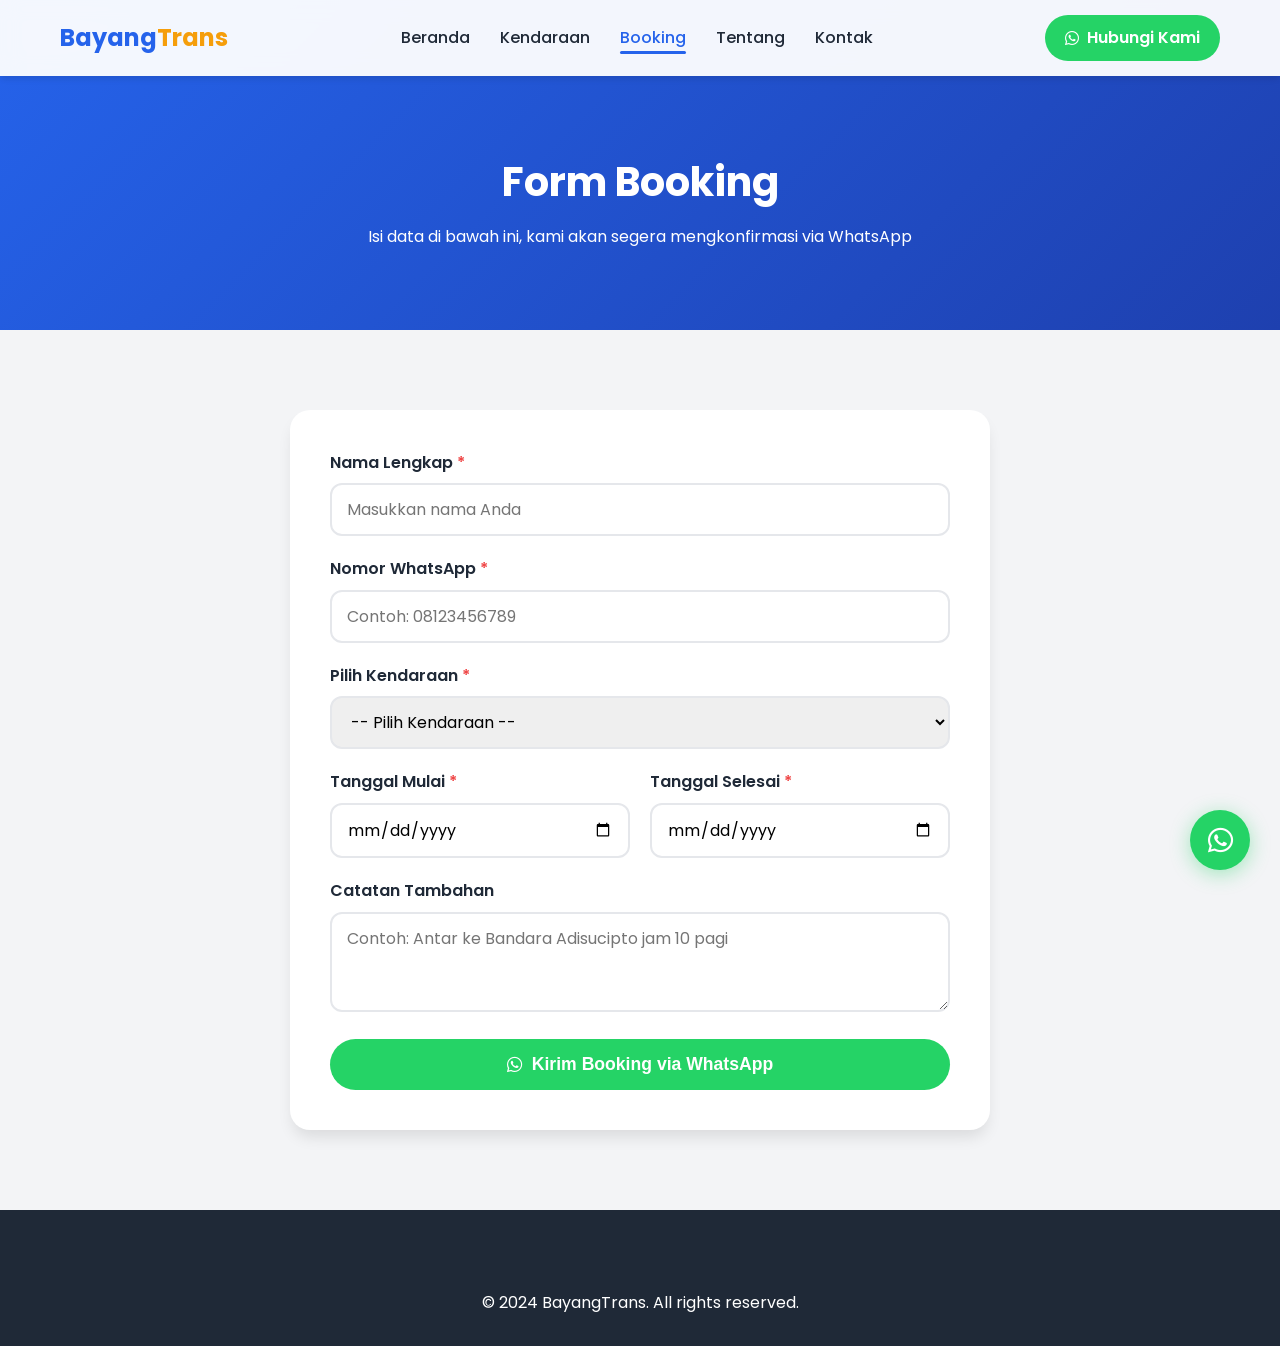
==== booking.html @ cba1bed9 "Lengkapi semua halaman website" ====
<!DOCTYPE html>
<html lang="id">
<head>
    <meta charset="UTF-8">
    <meta name="viewport" content="width=device-width, initial-scale=1.0">
    <title>Booking Kendaraan - BayangTrans</title>
    <link href="https://fonts.googleapis.com/css2?family=Poppins:wght@300;400;500;600;700;800&display=swap" rel="stylesheet">
    <link rel="stylesheet" href="https://cdnjs.cloudflare.com/ajax/libs/font-awesome/6.4.0/css/all.min.css">
    <link rel="stylesheet" href="css/style.css">
    <link rel="stylesheet" href="css/animations.css">
    <style>
        .page-header { padding: 150px 0 80px; background: linear-gradient(135deg, var(--primary), var(--primary-dark)); color: white; text-align: center; }
        .page-header h1 { font-size: 2.5rem; margin-bottom: 10px; }
        
        .booking-section { padding: 80px 0; background: var(--light-gray); }
        .booking-container { max-width: 700px; margin: 0 auto; background: white; padding: 40px; border-radius: var(--radius-lg); box-shadow: var(--shadow-lg); }
        
        .form-group { margin-bottom: 20px; }
        .form-group label { display: block; margin-bottom: 8px; font-weight: 600; color: var(--dark); }
        .form-group label span { color: #ef4444; }
        
        .form-control {
            width: 100%; padding: 12px 15px; border: 2px solid #e5e7eb; border-radius: var(--radius);
            font-family: 'Poppins', sans-serif; font-size: 1rem; transition: var(--transition);
        }
        .form-control:focus { outline: none; border-color: var(--primary); }
        textarea.form-control { resize: vertical; min-height: 100px; }
        
        .form-row { display: grid; grid-template-columns: 1fr 1fr; gap: 20px; }
        
        .btn-submit {
            width: 100%; padding: 15px; background: var(--whatsapp); color: white; border: none;
            border-radius: 50px; font-size: 1.1rem; font-weight: 700; cursor: pointer;
            transition: var(--transition); display: flex; align-items: center; justify-content: center; gap: 10px;
        }
        .btn-submit:hover { background: #128C7E; transform: translateY(-2px); }

        @media (max-width: 600px) { .form-row { grid-template-columns: 1fr; } .booking-container { padding: 25px; } }
    </style>
</head>
<body>

    <nav class="navbar" id="navbar">
        <div class="container nav-container">
            <a href="index.html" class="logo"><span class="logo-text">Bayang<span>Trans</span></span></a>
            <ul class="nav-links" id="navLinks">
                <li><a href="index.html">Beranda</a></li>
                <li><a href="kendaraan.html">Kendaraan</a></li>
                <li><a href="booking.html" class="active">Booking</a></li>
                <li><a href="tentang.html">Tentang</a></li>
                <li><a href="kontak.html">Kontak</a></li>
            </ul>
            <a href="https://wa.me/6281263860005" class="nav-cta" target="_blank"><i class="fab fa-whatsapp"></i> Hubungi Kami</a>
            <div class="hamburger" id="hamburger"><span></span><span></span><span></span></div>
        </div>
    </nav>

    <section class="page-header">
        <div class="container">
            <h1>Form Booking</h1>
            <p>Isi data di bawah ini, kami akan segera mengkonfirmasi via WhatsApp</p>
        </div>
    </section>

    <section class="booking-section">
        <div class="container">
            <div class="booking-container fade-in">
                <form id="booking-form">
                    <div class="form-group">
                        <label>Nama Lengkap <span>*</span></label>
                        <input type="text" id="nama" class="form-control" placeholder="Masukkan nama Anda" required>
                    </div>
                    
                    <div class="form-group">
                        <label>Nomor WhatsApp <span>*</span></label>
                        <input type="tel" id="wa" class="form-control" placeholder="Contoh: 08123456789" required>
                    </div>

                    <div class="form-group">
                        <label>Pilih Kendaraan <span>*</span></label>
                        <select id="kendaraan-select" class="form-control" required>
                            <option value="">-- Pilih Kendaraan --</option>
                            <!-- Opsi akan di-load dari JSON -->
                        </select>
                    </div>

                    <div class="form-row">
                        <div class="form-group">
                            <label>Tanggal Mulai <span>*</span></label>
                            <input type="date" id="tgl-mulai" class="form-control" required>
                        </div>
                        <div class="form-group">
                            <label>Tanggal Selesai <span>*</span></label>
                            <input type="date" id="tgl-selesai" class="form-control" required>
                        </div>
                    </div>

                    <div class="form-group">
                        <label>Catatan Tambahan</label>
                        <textarea id="catatan" class="form-control" placeholder="Contoh: Antar ke Bandara Adisucipto jam 10 pagi"></textarea>
                    </div>

                    <button type="submit" class="btn-submit">
                        <i class="fab fa-whatsapp"></i> Kirim Booking via WhatsApp
                    </button>
                </form>
            </div>
        </div>
    </section>

    <footer class="footer">
        <div class="container" style="text-align:center;"><p>&copy; 2024 BayangTrans. All rights reserved.</p></div>
    </footer>

    <a href="https://wa.me/6281263860005" class="floating-wa" target="_blank"><i class="fab fa-whatsapp"></i></a>

    <script src="js/main.js"></script>
    <script src="js/booking.js"></script>
</body>
</html>
---- css/style.css ----
/* ===== RESET & BASE ===== */
* {
    margin: 0;
    padding: 0;
    box-sizing: border-box;
}

:root {
    --primary: #2563eb;
    --primary-dark: #1e40af;
    --primary-light: #3b82f6;
    --accent: #f59e0b;
    --accent-dark: #d97706;
    --success: #10b981;
    --whatsapp: #25D366;
    --dark: #1f2937;
    --gray: #6b7280;
    --light-gray: #f3f4f6;
    --white: #ffffff;
    --shadow: 0 4px 6px -1px rgba(0, 0, 0, 0.1);
    --shadow-lg: 0 10px 15px -3px rgba(0, 0, 0, 0.1);
    --shadow-xl: 0 20px 25px -5px rgba(0, 0, 0, 0.1);
    --radius: 12px;
    --radius-lg: 20px;
    --transition: all 0.3s ease;
}

html {
    scroll-behavior: smooth;
}

body {
    font-family: 'Poppins', sans-serif;
    color: var(--dark);
    line-height: 1.6;
    background-color: var(--white);
    overflow-x: hidden;
}

.container {
    max-width: 1200px;
    margin: 0 auto;
    padding: 0 20px;
}

a {
    text-decoration: none;
    color: inherit;
}

ul {
    list-style: none;
}

img {
    max-width: 100%;
    height: auto;
}

/* ===== NAVBAR ===== */
.navbar {
    position: fixed;
    top: 0;
    left: 0;
    right: 0;
    background: rgba(255, 255, 255, 0.95);
    backdrop-filter: blur(10px);
    box-shadow: var(--shadow);
    z-index: 1000;
    transition: var(--transition);
}

.navbar.scrolled {
    box-shadow: var(--shadow-lg);
}

.nav-container {
    display: flex;
    justify-content: space-between;
    align-items: center;
    padding: 15px 20px;
}

.logo {
    display: flex;
    align-items: center;
    gap: 10px;
}

.logo-img {
    height: 40px;
    width: auto;
}

.logo-text {
    font-size: 1.5rem;
    font-weight: 700;
    color: var(--primary);
}

.logo-text span {
    color: var(--accent);
}

.nav-links {
    display: flex;
    gap: 30px;
    align-items: center;
}

.nav-links a {
    font-weight: 500;
    color: var(--dark);
    transition: var(--transition);
    position: relative;
}

.nav-links a:hover,
.nav-links a.active {
    color: var(--primary);
}

.nav-links a.active::after {
    content: '';
    position: absolute;
    bottom: -5px;
    left: 0;
    right: 0;
    height: 3px;
    background: var(--primary);
    border-radius: 2px;
}

.nav-cta {
    background: var(--whatsapp);
    color: white;
    padding: 10px 20px;
    border-radius: 50px;
    font-weight: 600;
    transition: var(--transition);
    display: flex;
    align-items: center;
    gap: 8px;
}

.nav-cta:hover {
    background: #128C7E;
    transform: translateY(-2px);
}

.hamburger {
    display: none;
    flex-direction: column;
    gap: 5px;
    cursor: pointer;
    padding: 5px;
}

.hamburger span {
    width: 25px;
    height: 3px;
    background: var(--dark);
    border-radius: 3px;
    transition: var(--transition);
}

/* ===== HERO SECTION ===== */
.hero {
    position: relative;
    min-height: 100vh;
    display: flex;
    align-items: center;
    background: linear-gradient(135deg, rgba(37, 99, 235, 0.95), rgba(30, 64, 175, 0.9)),
                url('https://images.unsplash.com/photo-1596707328606-2580556f08a3?auto=format&fit=crop&w=1920&q=80') center/cover;
    color: white;
    padding: 120px 0 80px;
    overflow: hidden;
}

.hero-overlay {
    position: absolute;
    top: 0;
    left: 0;
    right: 0;
    bottom: 0;
    background: url('data:image/svg+xml,<svg xmlns="http://www.w3.org/2000/svg" viewBox="0 0 100 100"><defs><pattern id="grain" width="100" height="100" patternUnits="userSpaceOnUse"><circle cx="25" cy="25" r="1" fill="white" opacity="0.1"/><circle cx="75" cy="75" r="1" fill="white" opacity="0.1"/></pattern></defs><rect width="100" height="100" fill="url(%23grain)"/></svg>');
    opacity: 0.3;
}

.hero-content {
    position: relative;
    z-index: 2;
    text-align: center;
    max-width: 800px;
}

.hero-badge {
    display: inline-block;
    background: rgba(255, 255, 255, 0.2);
    backdrop-filter: blur(10px);
    padding: 8px 20px;
    border-radius: 50px;
    font-size: 0.9rem;
    font-weight: 500;
    margin-bottom: 20px;
    border: 1px solid rgba(255, 255, 255, 0.3);
}

.hero h1 {
    font-size: 3.5rem;
    font-weight: 800;
    line-height: 1.2;
    margin-bottom: 20px;
}

.hero .highlight {
    color: var(--accent);
    position: relative;
}

.hero p {
    font-size: 1.2rem;
    opacity: 0.9;
    margin-bottom: 40px;
    max-width: 600px;
    margin-left: auto;
    margin-right: auto;
}

.hero-buttons {
    display: flex;
    gap: 20px;
    justify-content: center;
    flex-wrap: wrap;
    margin-bottom: 60px;
}

.btn {
    padding: 14px 32px;
    border-radius: 50px;
    font-weight: 600;
    font-size: 1rem;
    transition: var(--transition);
    display: inline-flex;
    align-items: center;
    gap: 10px;
    cursor: pointer;
    border: none;
}

.btn-primary {
    background: var(--accent);
    color: white;
}

.btn-primary:hover {
    background: var(--accent-dark);
    transform: translateY(-3px);
    box-shadow: var(--shadow-lg);
}

.btn-whatsapp {
    background: var(--whatsapp);
    color: white;
}

.btn-whatsapp:hover {
    background: #128C7E;
    transform: translateY(-3px);
    box-shadow: var(--shadow-lg);
}

.btn-outline {
    background: transparent;
    color: var(--primary);
    border: 2px solid var(--primary);
}

.btn-outline:hover {
    background: var(--primary);
    color: white;
    transform: translateY(-3px);
}

.hero-stats {
    display: flex;
    justify-content: center;
    gap: 60px;
    flex-wrap: wrap;
}

.stat-item {
    text-align: center;
}

.stat-item h3 {
    font-size: 2.5rem;
    font-weight: 800;
    color: var(--accent);
    margin-bottom: 5px;
}

.stat-item p {
    font-size: 0.95rem;
    opacity: 0.8;
    margin: 0;
}

/* ===== SECTION STYLES ===== */
.section-header {
    text-align: center;
    margin-bottom: 60px;
}

.section-subtitle {
    display: inline-block;
    color: var(--primary);
    font-weight: 600;
    font-size: 0.9rem;
    text-transform: uppercase;
    letter-spacing: 2px;
    margin-bottom: 10px;
}

.section-title {
    font-size: 2.5rem;
    font-weight: 700;
    color: var(--dark);
}

/* ===== FEATURES SECTION ===== */
.features-section {
    padding: 100px 0;
    background: var(--light-gray);
}

.features-grid {
    display: grid;
    grid-template-columns: repeat(auto-fit, minmax(250px, 1fr));
    gap: 30px;
}

.feature-card {
    background: white;
    padding: 40px 30px;
    border-radius: var(--radius-lg);
    text-align: center;
    transition: var(--transition);
    box-shadow: var(--shadow);
}

.feature-card:hover {
    transform: translateY(-10px);
    box-shadow: var(--shadow-xl);
}

.feature-icon {
    width: 80px;
    height: 80px;
    background: linear-gradient(135deg, var(--primary), var(--primary-light));
    border-radius: 50%;
    display: flex;
    align-items: center;
    justify-content: center;
    margin: 0 auto 20px;
    font-size: 2rem;
    color: white;
}

.feature-card h3 {
    font-size: 1.3rem;
    margin-bottom: 15px;
    color: var(--dark);
}

.feature-card p {
    color: var(--gray);
    font-size: 0.95rem;
}

/* ===== POPULAR VEHICLES ===== */
.popular-section {
    padding: 100px 0;
}

.popular-grid {
    display: grid;
    grid-template-columns: repeat(auto-fit, minmax(300px, 1fr));
    gap: 30px;
    margin-bottom: 50px;
}

.vehicle-card {
    background: white;
    border-radius: var(--radius-lg);
    overflow: hidden;
    box-shadow: var(--shadow);
    transition: var(--transition);
    position: relative;
}

.vehicle-card:hover {
    transform: translateY(-10px);
    box-shadow: var(--shadow-xl);
}

.vehicle-badge {
    position: absolute;
    top: 15px;
    left: 15px;
    background: var(--primary);
    color: white;
    padding: 5px 15px;
    border-radius: 50px;
    font-size: 0.8rem;
    font-weight: 600;
    z-index: 2;
}

.vehicle-badge.popular {
    background: var(--accent);
}

.vehicle-img {
    height: 220px;
    background-color: var(--light-gray);
    background-size: cover;
    background-position: center;
}

.vehicle-info {
    padding: 25px;
}

.vehicle-info h3 {
    font-size: 1.3rem;
    margin-bottom: 10px;
}

.vehicle-rating {
    color: var(--accent);
    font-size: 0.9rem;
    margin-bottom: 15px;
}

.vehicle-rating span {
    color: var(--gray);
    margin-left: 5px;
}

.vehicle-price {
    margin-bottom: 20px;
}

.vehicle-price .price {
    font-size: 1.5rem;
    font-weight: 700;
    color: var(--primary);
}

.vehicle-price .period {
    color: var(--gray);
    font-size: 0.9rem;
}

.btn-book {
    display: block;
    width: 100%;
    padding: 12px;
    background: var(--primary);
    color: white;
    text-align: center;
    border-radius: var(--radius);
    font-weight: 600;
    transition: var(--transition);
}

.btn-book:hover {
    background: var(--primary-dark);
}

.view-all {
    text-align: center;
}

/* ===== CTA SECTION ===== */
.cta-section {
    padding: 100px 0;
    background: linear-gradient(135deg, var(--primary), var(--primary-dark));
    color: white;
    text-align: center;
}

.cta-content h2 {
    font-size: 2.5rem;
    margin-bottom: 20px;
}

.cta-content p {
    font-size: 1.2rem;
    opacity: 0.9;
    margin-bottom: 40px;
    max-width: 600px;
    margin-left: auto;
    margin-right: auto;
}

.btn-whatsapp-large {
    background: var(--whatsapp);
    color: white;
    padding: 18px 40px;
    border-radius: 50px;
    font-size: 1.2rem;
    font-weight: 600;
    display: inline-flex;
    align-items: center;
    gap: 12px;
    transition: var(--transition);
    box-shadow: var(--shadow-xl);
}

.btn-whatsapp-large:hover {
    background: #128C7E;
    transform: translateY(-3px) scale(1.05);
}

/* ===== FOOTER ===== */
.footer {
    background: var(--dark);
    color: white;
    padding: 80px 0 30px;
}

.footer-grid {
    display: grid;
    grid-template-columns: repeat(auto-fit, minmax(250px, 1fr));
    gap: 40px;
    margin-bottom: 50px;
}

.footer-logo {
    margin-bottom: 20px;
}

.footer-logo .logo-text {
    color: white;
    font-size: 1.8rem;
}

.footer-logo .logo-text span {
    color: var(--accent);
}

.footer-col p {
    color: #9ca3af;
    margin-bottom: 20px;
    line-height: 1.8;
}

.social-links {
    display: flex;
    gap: 15px;
}

.social-links a {
    width: 40px;
    height: 40px;
    background: rgba(255, 255, 255, 0.1);
    border-radius: 50%;
    display: flex;
    align-items: center;
    justify-content: center;
    transition: var(--transition);
    font-size: 1.1rem;
}

.social-links a:hover {
    background: var(--primary);
    transform: translateY(-3px);
}

.footer-col h4 {
    font-size: 1.2rem;
    margin-bottom: 20px;
    color: white;
}

.footer-col ul li {
    margin-bottom: 12px;
}

.footer-col ul li a {
    color: #9ca3af;
    transition: var(--transition);
}

.footer-col ul li a:hover {
    color: var(--accent);
    padding-left: 5px;
}

.contact-list li {
    display: flex;
    align-items: center;
    gap: 10px;
    color: #9ca3af;
}

.contact-list li i {
    color: var(--primary-light);
    width: 20px;
}

.footer-bottom {
    text-align: center;
    padding-top: 30px;
    border-top: 1px solid rgba(255, 255, 255, 0.1);
    color: #9ca3af;
    font-size: 0.9rem;
}

/* ===== FLOATING WA ===== */
.floating-wa {
    position: fixed;
    bottom: 30px;
    right: 30px;
    width: 60px;
    height: 60px;
    background: var(--whatsapp);
    color: white;
    border-radius: 50%;
    display: flex;
    align-items: center;
    justify-content: center;
    font-size: 1.8rem;
    box-shadow: 0 4px 20px rgba(37, 211, 102, 0.4);
    z-index: 999;
    transition: var(--transition);
    animation: pulse 2s infinite;
}

.floating-wa:hover {
    transform: scale(1.1);
    background: #128C7E;
}

@keyframes pulse {
    0% { box-shadow: 0 0 0 0 rgba(37, 211, 102, 0.7); }
    70% { box-shadow: 0 0 0 20px rgba(37, 211, 102, 0); }
    100% { box-shadow: 0 0 0 0 rgba(37, 211, 102, 0); }
}

/* ===== RESPONSIVE ===== */
@media (max-width: 768px) {
    .nav-links {
        position: fixed;
        top: 70px;
        left: -100%;
        width: 100%;
        height: calc(100vh - 70px);
        background: white;
        flex-direction: column;
        padding: 40px 20px;
        gap: 25px;
        transition: var(--transition);
        box-shadow: var(--shadow-lg);
    }

    .nav-links.active {
        left: 0;
    }

    .nav-cta {
        display: none;
    }

    .hamburger {
        display: flex;
    }

    .hamburger.active span:nth-child(1) {
        transform: rotate(45deg) translate(5px, 5px);
    }

    .hamburger.active span:nth-child(2) {
        opacity: 0;
    }

    .hamburger.active span:nth-child(3) {
        transform: rotate(-45deg) translate(7px, -6px);
    }

    .hero h1 {
        font-size: 2.2rem;
    }

    .hero p {
        font-size: 1rem;
    }

    .hero-stats {
        gap: 30px;
    }

    .stat-item h3 {
        font-size: 2rem;
    }

    .section-title {
        font-size: 1.8rem;
    }

    .cta-content h2 {
        font-size: 1.8rem;
    }

    .btn-whatsapp-large {
        font-size: 1rem;
        padding: 15px 30px;
    }
}
---- css/animations.css ----
/* Fade In Up Animation */
.fade-in {
    opacity: 0;
    transform: translateY(30px);
    transition: opacity 0.8s ease-out, transform 0.8s ease-out;
}

.fade-in.visible {
    opacity: 1;
    transform: translateY(0);
}

/* Hover Scale Effect */
.hover-scale {
    transition: transform 0.3s ease;
}

.hover-scale:hover {
    transform: scale(1.05);
}

/* Slide In from Left */
.slide-in-left {
    opacity: 0;
    transform: translateX(-50px);
    transition: all 0.8s ease-out;
}

.slide-in-left.visible {
    opacity: 1;
    transform: translateX(0);
}

/* Slide In from Right */
.slide-in-right {
    opacity: 0;
    transform: translateX(50px);
    transition: all 0.8s ease-out;
}

.slide-in-right.visible {
    opacity: 1;
    transform: translateX(0);
}
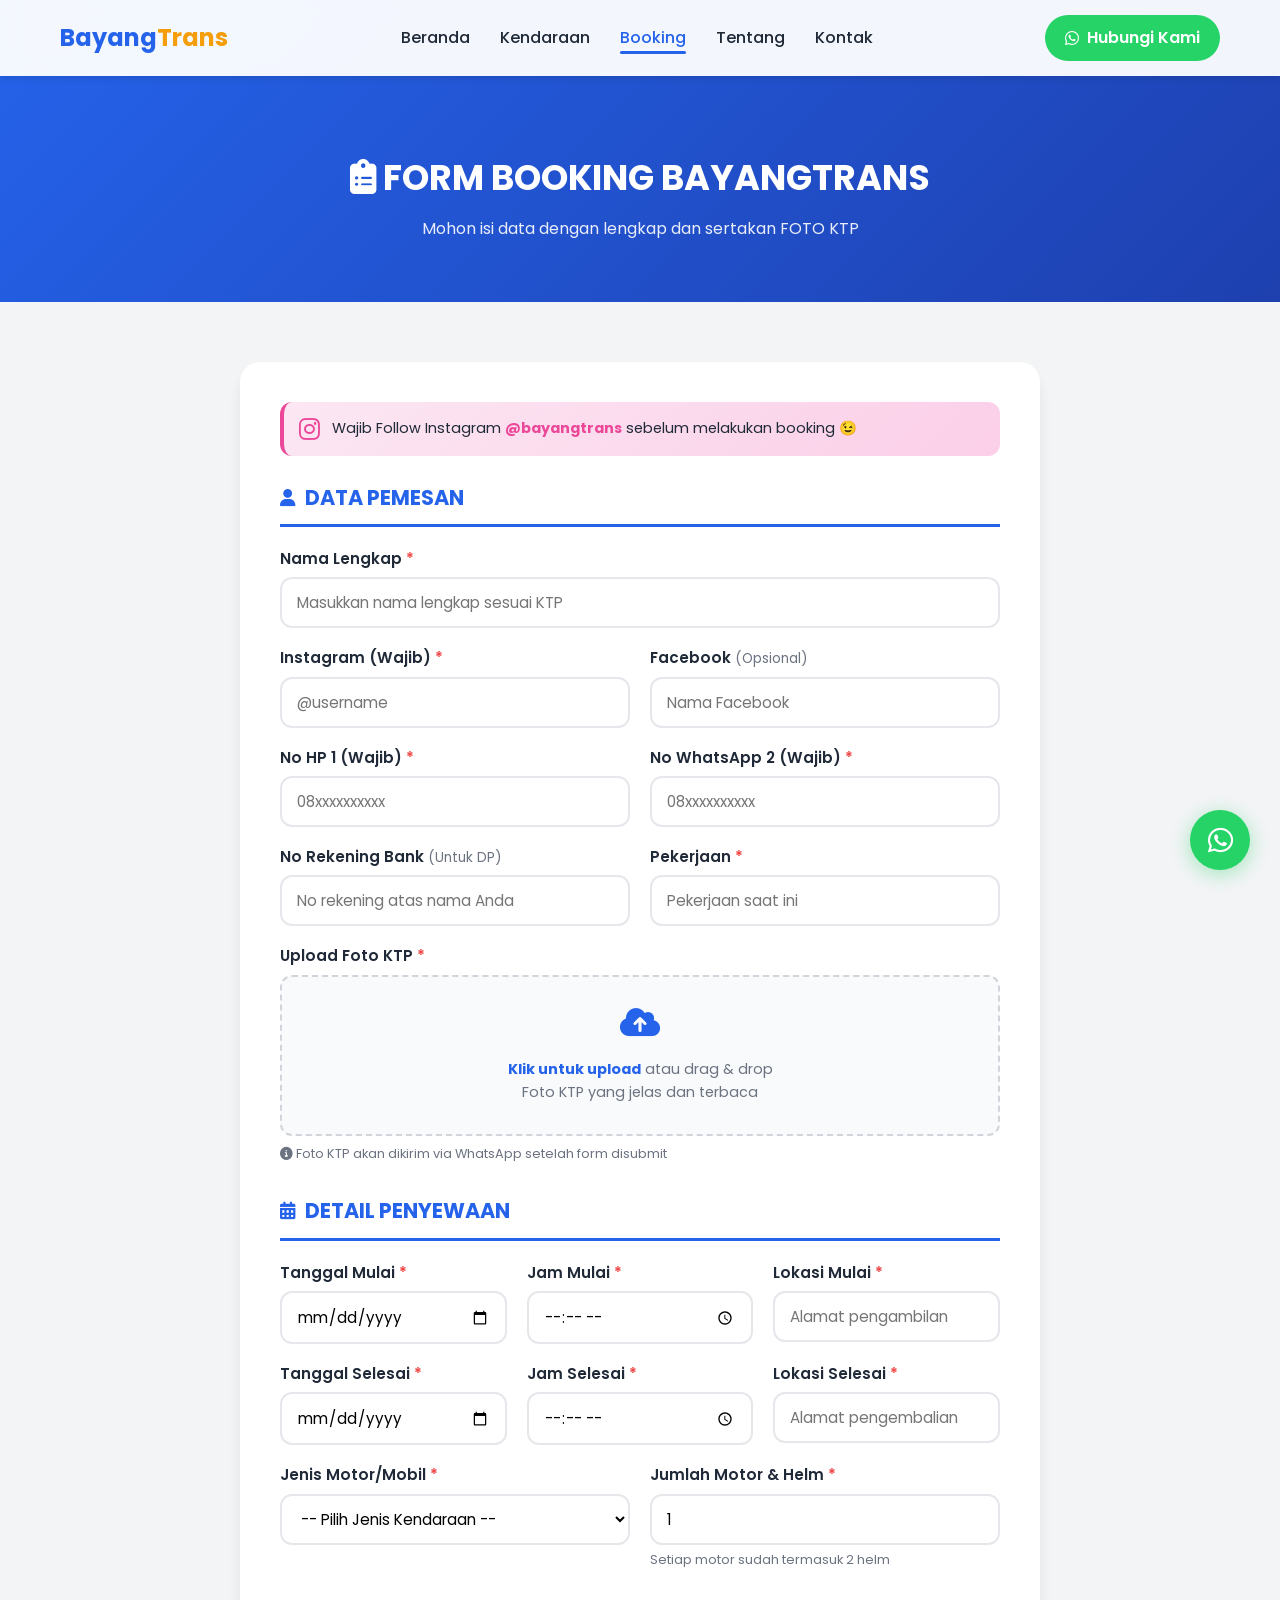
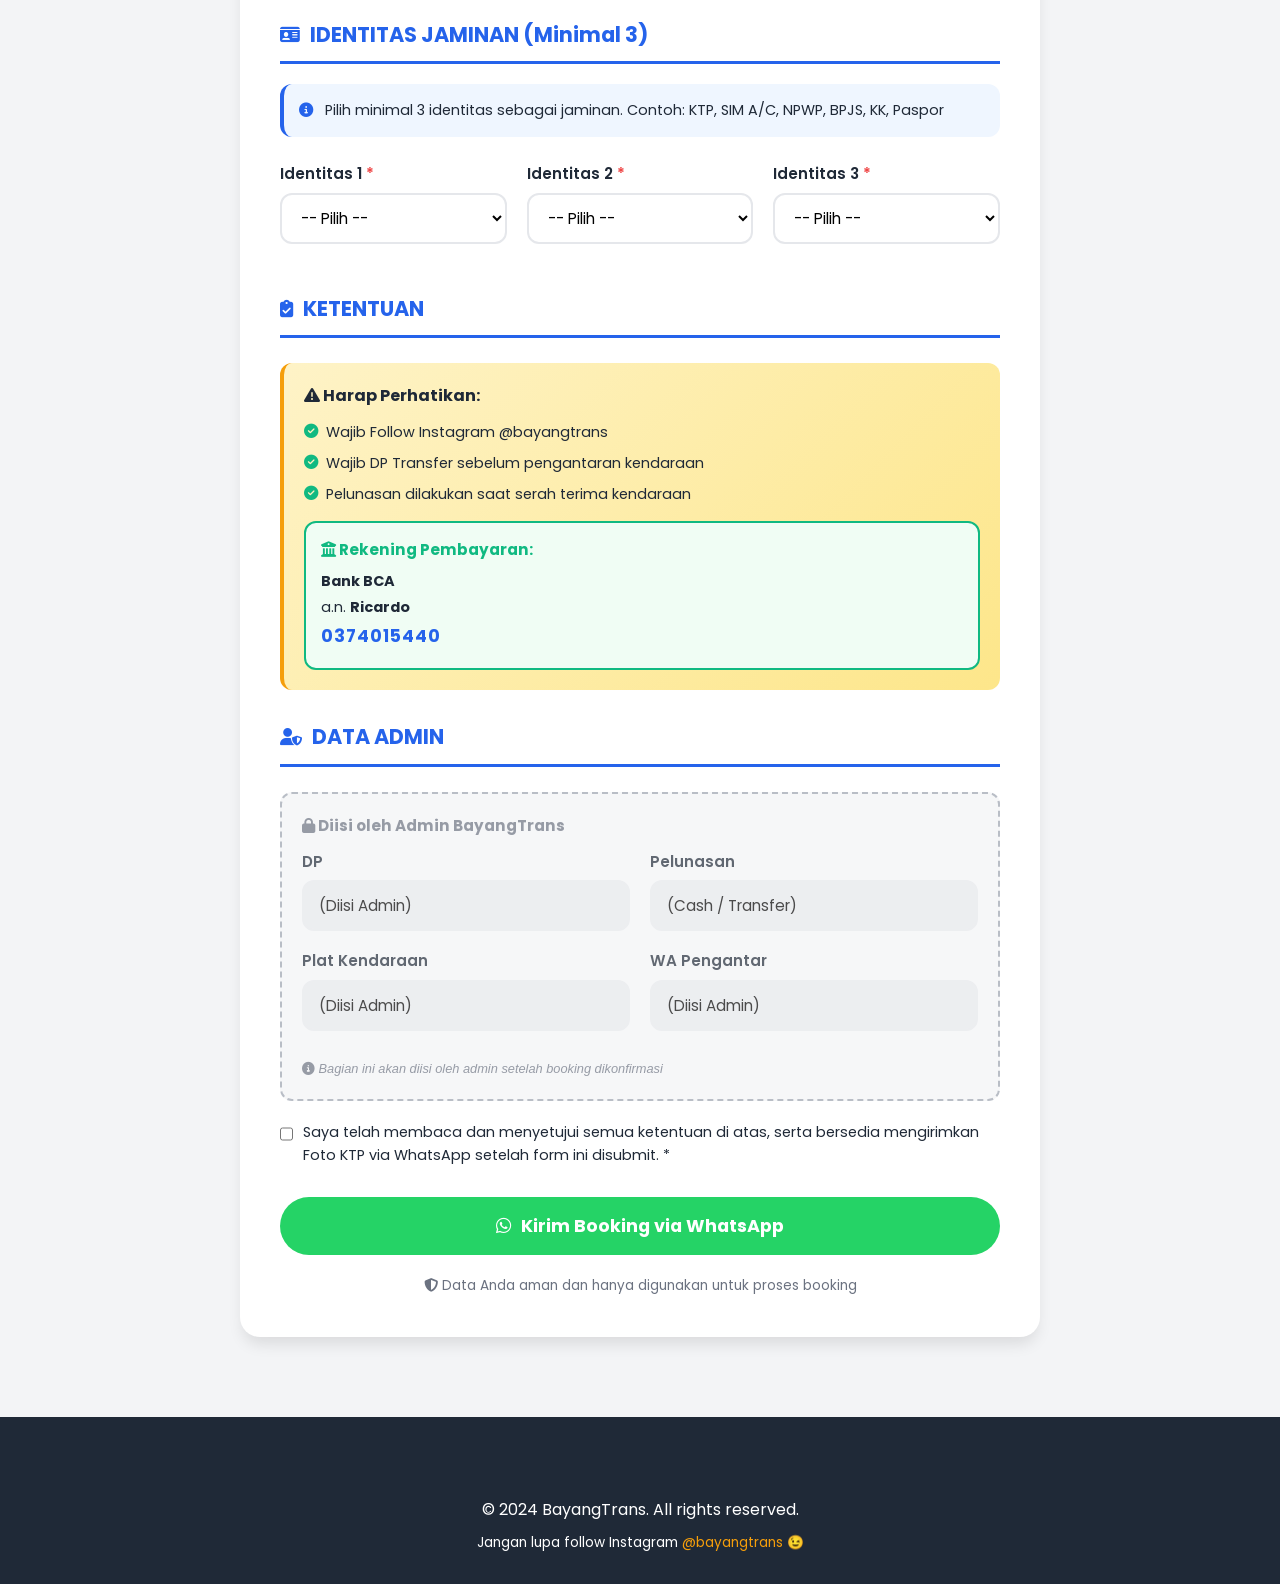
==== commit 507ff3b6: "Lengkapi semua halaman website" ====
--- a/booking.html
+++ b/booking.html
@@ -9,33 +9,114 @@
     <link rel="stylesheet" href="css/style.css">
     <link rel="stylesheet" href="css/animations.css">
     <style>
-        .page-header { padding: 150px 0 80px; background: linear-gradient(135deg, var(--primary), var(--primary-dark)); color: white; text-align: center; }
-        .page-header h1 { font-size: 2.5rem; margin-bottom: 10px; }
-        
-        .booking-section { padding: 80px 0; background: var(--light-gray); }
-        .booking-container { max-width: 700px; margin: 0 auto; background: white; padding: 40px; border-radius: var(--radius-lg); box-shadow: var(--shadow-lg); }
-        
-        .form-group { margin-bottom: 20px; }
-        .form-group label { display: block; margin-bottom: 8px; font-weight: 600; color: var(--dark); }
-        .form-group label span { color: #ef4444; }
+        .page-header { padding: 150px 0 60px; background: linear-gradient(135deg, var(--primary), var(--primary-dark)); color: white; text-align: center; }
+        .page-header h1 { font-size: 2.2rem; margin-bottom: 10px; }
+        .page-header p { font-size: 1rem; opacity: 0.9; }
+        
+        .booking-section { padding: 60px 0 80px; background: var(--light-gray); }
+        .booking-container { max-width: 800px; margin: 0 auto; background: white; padding: 40px; border-radius: var(--radius-lg); box-shadow: var(--shadow-lg); }
+        
+        .form-section-title { 
+            font-size: 1.3rem; font-weight: 700; color: var(--primary); margin: 30px 0 20px; 
+            padding-bottom: 10px; border-bottom: 3px solid var(--primary);
+            display: flex; align-items: center; gap: 10px;
+        }
+        .form-section-title:first-of-type { margin-top: 0; }
+        .form-section-title i { font-size: 1.1rem; }
+        
+        .form-group { margin-bottom: 18px; }
+        .form-group label { display: block; margin-bottom: 6px; font-weight: 600; color: var(--dark); font-size: 0.95rem; }
+        .form-group label .required { color: #ef4444; }
+        .form-group label .optional { color: var(--gray); font-weight: 400; font-size: 0.85rem; }
         
         .form-control {
             width: 100%; padding: 12px 15px; border: 2px solid #e5e7eb; border-radius: var(--radius);
-            font-family: 'Poppins', sans-serif; font-size: 1rem; transition: var(--transition);
-        }
-        .form-control:focus { outline: none; border-color: var(--primary); }
-        textarea.form-control { resize: vertical; min-height: 100px; }
+            font-family: 'Poppins', sans-serif; font-size: 0.95rem; transition: var(--transition);
+            background: white;
+        }
+        .form-control:focus { outline: none; border-color: var(--primary); box-shadow: 0 0 0 3px rgba(37, 99, 235, 0.1); }
+        textarea.form-control { resize: vertical; min-height: 80px; }
+        select.form-control { cursor: pointer; }
         
         .form-row { display: grid; grid-template-columns: 1fr 1fr; gap: 20px; }
-        
+        .form-row-3 { display: grid; grid-template-columns: 1fr 1fr 1fr; gap: 20px; }
+        
+        /* File Upload Styling */
+        .file-upload-wrapper {
+            position: relative; border: 2px dashed #d1d5db; border-radius: var(--radius);
+            padding: 20px; text-align: center; transition: var(--transition); cursor: pointer;
+            background: #f9fafb;
+        }
+        .file-upload-wrapper:hover { border-color: var(--primary); background: #eff6ff; }
+        .file-upload-wrapper input[type="file"] {
+            position: absolute; top: 0; left: 0; width: 100%; height: 100%; opacity: 0; cursor: pointer;
+        }
+        .file-upload-icon { font-size: 2rem; color: var(--primary); margin-bottom: 10px; }
+        .file-upload-text { color: var(--gray); font-size: 0.9rem; }
+        .file-upload-text strong { color: var(--primary); }
+        .file-name { margin-top: 10px; font-size: 0.85rem; color: var(--success); font-weight: 600; }
+        
+        /* Ketentuan Box */
+        .ketentuan-box {
+            background: linear-gradient(135deg, #fef3c7, #fde68a); border-left: 4px solid var(--accent);
+            padding: 20px; border-radius: var(--radius); margin: 25px 0;
+        }
+        .ketentuan-box h4 { color: var(--dark); margin-bottom: 12px; font-size: 1rem; }
+        .ketentuan-list { list-style: none; }
+        .ketentuan-list li { margin-bottom: 8px; font-size: 0.9rem; color: var(--dark); display: flex; align-items: start; gap: 8px; }
+        .ketentuan-list li i { color: var(--success); margin-top: 3px; }
+        
+        .rekening-box {
+            background: #f0fdf4; border: 2px solid var(--success); border-radius: var(--radius);
+            padding: 15px; margin-top: 15px;
+        }
+        .rekening-box h5 { color: var(--success); margin-bottom: 8px; font-size: 0.95rem; }
+        .rekening-box p { margin: 3px 0; font-size: 0.9rem; color: var(--dark); }
+        .rekening-box .rek-number { font-size: 1.1rem; font-weight: 700; color: var(--primary); letter-spacing: 1px; }
+        
+        /* Admin Section */
+        .admin-section {
+            background: #f3f4f6; border: 2px dashed #9ca3af; border-radius: var(--radius);
+            padding: 20px; margin-top: 25px; opacity: 0.7;
+        }
+        .admin-section h4 { color: var(--gray); margin-bottom: 12px; font-size: 0.95rem; }
+        .admin-section .form-control { background: #e5e7eb; cursor: not-allowed; }
+        .admin-note { font-size: 0.8rem; color: var(--gray); font-style: italic; margin-top: 10px; }
+        
+        /* Submit Button */
         .btn-submit {
-            width: 100%; padding: 15px; background: var(--whatsapp); color: white; border: none;
+            width: 100%; padding: 16px; background: var(--whatsapp); color: white; border: none;
             border-radius: 50px; font-size: 1.1rem; font-weight: 700; cursor: pointer;
             transition: var(--transition); display: flex; align-items: center; justify-content: center; gap: 10px;
-        }
-        .btn-submit:hover { background: #128C7E; transform: translateY(-2px); }
-
-        @media (max-width: 600px) { .form-row { grid-template-columns: 1fr; } .booking-container { padding: 25px; } }
+            margin-top: 30px; font-family: 'Poppins', sans-serif;
+        }
+        .btn-submit:hover { background: #128C7E; transform: translateY(-2px); box-shadow: var(--shadow-lg); }
+        
+        /* Info Box */
+        .info-box {
+            background: #eff6ff; border-left: 4px solid var(--primary); padding: 15px;
+            border-radius: var(--radius); margin-bottom: 25px; font-size: 0.9rem; color: var(--dark);
+        }
+        .info-box i { color: var(--primary); margin-right: 8px; }
+        
+        .follow-ig-notice {
+            background: linear-gradient(135deg, #fce7f3, #fbcfe8); border-left: 4px solid #ec4899;
+            padding: 15px; border-radius: var(--radius); margin-bottom: 25px;
+            display: flex; align-items: center; gap: 12px;
+        }
+        .follow-ig-notice i { font-size: 1.5rem; color: #ec4899; }
+        .follow-ig-notice p { margin: 0; font-size: 0.9rem; color: var(--dark); }
+        .follow-ig-notice a { color: #ec4899; font-weight: 700; text-decoration: none; }
+        
+        .checkbox-group { display: flex; align-items: start; gap: 10px; margin-top: 20px; }
+        .checkbox-group input[type="checkbox"] { width: 20px; height: 20px; margin-top: 3px; cursor: pointer; }
+        .checkbox-group label { font-size: 0.9rem; color: var(--dark); cursor: pointer; }
+        
+        @media (max-width: 600px) { 
+            .form-row, .form-row-3 { grid-template-columns: 1fr; } 
+            .booking-container { padding: 25px 20px; }
+            .page-header h1 { font-size: 1.8rem; }
+        }
     </style>
 </head>
 <body>
@@ -57,59 +138,254 @@
 
     <section class="page-header">
         <div class="container">
-            <h1>Form Booking</h1>
-            <p>Isi data di bawah ini, kami akan segera mengkonfirmasi via WhatsApp</p>
+            <h1><i class="fas fa-clipboard-list"></i> FORM BOOKING BAYANGTRANS</h1>
+            <p>Mohon isi data dengan lengkap dan sertakan FOTO KTP</p>
         </div>
     </section>
 
     <section class="booking-section">
         <div class="container">
             <div class="booking-container fade-in">
+                
+                <!-- Notice Follow IG -->
+                <div class="follow-ig-notice">
+                    <i class="fab fa-instagram"></i>
+                    <p>Wajib Follow Instagram <a href="https://instagram.com/bayangtrans" target="_blank">@bayangtrans</a> sebelum melakukan booking 😉</p>
+                </div>
+
                 <form id="booking-form">
+                    
+                    <!-- DATA PEMESAN -->
+                    <h3 class="form-section-title"><i class="fas fa-user"></i> DATA PEMESAN</h3>
+                    
                     <div class="form-group">
-                        <label>Nama Lengkap <span>*</span></label>
-                        <input type="text" id="nama" class="form-control" placeholder="Masukkan nama Anda" required>
-                    </div>
-                    
+                        <label>Nama Lengkap <span class="required">*</span></label>
+                        <input type="text" id="nama" class="form-control" placeholder="Masukkan nama lengkap sesuai KTP" required>
+                    </div>
+                    
+                    <div class="form-row">
+                        <div class="form-group">
+                            <label>Instagram (Wajib) <span class="required">*</span></label>
+                            <input type="text" id="instagram" class="form-control" placeholder="@username" required>
+                        </div>
+                        <div class="form-group">
+                            <label>Facebook <span class="optional">(Opsional)</span></label>
+                            <input type="text" id="facebook" class="form-control" placeholder="Nama Facebook">
+                        </div>
+                    </div>
+
+                    <div class="form-row">
+                        <div class="form-group">
+                            <label>No HP 1 (Wajib) <span class="required">*</span></label>
+                            <input type="tel" id="nohp1" class="form-control" placeholder="08xxxxxxxxxx" required>
+                        </div>
+                        <div class="form-group">
+                            <label>No WhatsApp 2 (Wajib) <span class="required">*</span></label>
+                            <input type="tel" id="nowa2" class="form-control" placeholder="08xxxxxxxxxx" required>
+                        </div>
+                    </div>
+
+                    <div class="form-row">
+                        <div class="form-group">
+                            <label>No Rekening Bank <span class="optional">(Untuk DP)</span></label>
+                            <input type="text" id="norek" class="form-control" placeholder="No rekening atas nama Anda">
+                        </div>
+                        <div class="form-group">
+                            <label>Pekerjaan <span class="required">*</span></label>
+                            <input type="text" id="pekerjaan" class="form-control" placeholder="Pekerjaan saat ini" required>
+                        </div>
+                    </div>
+
                     <div class="form-group">
-                        <label>Nomor WhatsApp <span>*</span></label>
-                        <input type="tel" id="wa" class="form-control" placeholder="Contoh: 08123456789" required>
-                    </div>
-
-                    <div class="form-group">
-                        <label>Pilih Kendaraan <span>*</span></label>
-                        <select id="kendaraan-select" class="form-control" required>
-                            <option value="">-- Pilih Kendaraan --</option>
-                            <!-- Opsi akan di-load dari JSON -->
-                        </select>
+                        <label>Upload Foto KTP <span class="required">*</span></label>
+                        <div class="file-upload-wrapper">
+                            <input type="file" id="fotoktp" accept="image/*" required onchange="showFileName(this)">
+                            <div class="file-upload-icon"><i class="fas fa-cloud-upload-alt"></i></div>
+                            <div class="file-upload-text"><strong>Klik untuk upload</strong> atau drag & drop<br>Foto KTP yang jelas dan terbaca</div>
+                            <div class="file-name" id="file-name"></div>
+                        </div>
+                        <p style="font-size: 0.8rem; color: var(--gray); margin-top: 8px;"><i class="fas fa-info-circle"></i> Foto KTP akan dikirim via WhatsApp setelah form disubmit</p>
+                    </div>
+
+                    <!-- DETAIL PENYEWAAN -->
+                    <h3 class="form-section-title"><i class="fas fa-calendar-alt"></i> DETAIL PENYEWAAN</h3>
+                    
+                    <div class="form-row-3">
+                        <div class="form-group">
+                            <label>Tanggal Mulai <span class="required">*</span></label>
+                            <input type="date" id="tgl-mulai" class="form-control" required>
+                        </div>
+                        <div class="form-group">
+                            <label>Jam Mulai <span class="required">*</span></label>
+                            <input type="time" id="jam-mulai" class="form-control" required>
+                        </div>
+                        <div class="form-group">
+                            <label>Lokasi Mulai <span class="required">*</span></label>
+                            <input type="text" id="lokasi-mulai" class="form-control" placeholder="Alamat pengambilan" required>
+                        </div>
+                    </div>
+
+                    <div class="form-row-3">
+                        <div class="form-group">
+                            <label>Tanggal Selesai <span class="required">*</span></label>
+                            <input type="date" id="tgl-selesai" class="form-control" required>
+                        </div>
+                        <div class="form-group">
+                            <label>Jam Selesai <span class="required">*</span></label>
+                            <input type="time" id="jam-selesai" class="form-control" required>
+                        </div>
+                        <div class="form-group">
+                            <label>Lokasi Selesai <span class="required">*</span></label>
+                            <input type="text" id="lokasi-selesai" class="form-control" placeholder="Alamat pengembalian" required>
+                        </div>
                     </div>
 
                     <div class="form-row">
                         <div class="form-group">
-                            <label>Tanggal Mulai <span>*</span></label>
-                            <input type="date" id="tgl-mulai" class="form-control" required>
-                        </div>
-                        <div class="form-group">
-                            <label>Tanggal Selesai <span>*</span></label>
-                            <input type="date" id="tgl-selesai" class="form-control" required>
-                        </div>
-                    </div>
-
-                    <div class="form-group">
-                        <label>Catatan Tambahan</label>
-                        <textarea id="catatan" class="form-control" placeholder="Contoh: Antar ke Bandara Adisucipto jam 10 pagi"></textarea>
+                            <label>Jenis Motor/Mobil <span class="required">*</span></label>
+                            <select id="jenis-kendaraan" class="form-control" required>
+                                <option value="">-- Pilih Jenis Kendaraan --</option>
+                                <optgroup label="MOTOR">
+                                    <option value="Yamaha NMAX">Yamaha NMAX - Rp 80.000/hari</option>
+                                    <option value="Honda Vario 160">Honda Vario 160 - Rp 70.000/hari</option>
+                                    <option value="Honda Scoopy">Honda Scoopy - Rp 65.000/hari</option>
+                                    <option value="Honda Beat">Honda Beat - Rp 60.000/hari</option>
+                                </optgroup>
+                                <optgroup label="MOBIL">
+                                    <option value="Toyota Avanza">Toyota Avanza - Rp 350.000/hari</option>
+                                    <option value="Daihatsu Xenia">Daihatsu Xenia - Rp 320.000/hari</option>
+                                    <option value="Mitsubishi Xpander">Mitsubishi Xpander - Rp 450.000/hari</option>
+                                </optgroup>
+                            </select>
+                        </div>
+                        <div class="form-group">
+                            <label>Jumlah Motor & Helm <span class="required">*</span></label>
+                            <input type="number" id="jumlah-kendaraan" class="form-control" placeholder="Jumlah unit" min="1" value="1" required>
+                            <p style="font-size: 0.8rem; color: var(--gray); margin-top: 5px;">Setiap motor sudah termasuk 2 helm</p>
+                        </div>
+                    </div>
+
+                    <!-- IDENTITAS JAMINAN -->
+                    <h3 class="form-section-title"><i class="fas fa-id-card"></i> IDENTITAS JAMINAN (Minimal 3)</h3>
+                    
+                    <div class="info-box">
+                        <i class="fas fa-info-circle"></i>
+                        Pilih minimal 3 identitas sebagai jaminan. Contoh: KTP, SIM A/C, NPWP, BPJS, KK, Paspor
+                    </div>
+
+                    <div class="form-row-3">
+                        <div class="form-group">
+                            <label>Identitas 1 <span class="required">*</span></label>
+                            <select id="identitas1" class="form-control" required>
+                                <option value="">-- Pilih --</option>
+                                <option value="KTP">KTP</option>
+                                <option value="SIM A">SIM A</option>
+                                <option value="SIM C">SIM C</option>
+                                <option value="NPWP">NPWP</option>
+                                <option value="BPJS">BPJS</option>
+                                <option value="KK">KK</option>
+                                <option value="Paspor">Paspor</option>
+                            </select>
+                        </div>
+                        <div class="form-group">
+                            <label>Identitas 2 <span class="required">*</span></label>
+                            <select id="identitas2" class="form-control" required>
+                                <option value="">-- Pilih --</option>
+                                <option value="KTP">KTP</option>
+                                <option value="SIM A">SIM A</option>
+                                <option value="SIM C">SIM C</option>
+                                <option value="NPWP">NPWP</option>
+                                <option value="BPJS">BPJS</option>
+                                <option value="KK">KK</option>
+                                <option value="Paspor">Paspor</option>
+                            </select>
+                        </div>
+                        <div class="form-group">
+                            <label>Identitas 3 <span class="required">*</span></label>
+                            <select id="identitas3" class="form-control" required>
+                                <option value="">-- Pilih --</option>
+                                <option value="KTP">KTP</option>
+                                <option value="SIM A">SIM A</option>
+                                <option value="SIM C">SIM C</option>
+                                <option value="NPWP">NPWP</option>
+                                <option value="BPJS">BPJS</option>
+                                <option value="KK">KK</option>
+                                <option value="Paspor">Paspor</option>
+                            </select>
+                        </div>
+                    </div>
+
+                    <!-- KETENTUAN -->
+                    <h3 class="form-section-title"><i class="fas fa-clipboard-check"></i> KETENTUAN</h3>
+                    
+                    <div class="ketentuan-box">
+                        <h4><i class="fas fa-exclamation-triangle"></i> Harap Perhatikan:</h4>
+                        <ul class="ketentuan-list">
+                            <li><i class="fas fa-check-circle"></i> Wajib Follow Instagram @bayangtrans</li>
+                            <li><i class="fas fa-check-circle"></i> Wajib DP Transfer sebelum pengantaran kendaraan</li>
+                            <li><i class="fas fa-check-circle"></i> Pelunasan dilakukan saat serah terima kendaraan</li>
+                        </ul>
+                        
+                        <div class="rekening-box">
+                            <h5><i class="fas fa-university"></i> Rekening Pembayaran:</h5>
+                            <p><strong>Bank BCA</strong></p>
+                            <p>a.n. <strong>Ricardo</strong></p>
+                            <p class="rek-number">0374015440</p>
+                        </div>
+                    </div>
+
+                    <!-- DATA ADMIN -->
+                    <h3 class="form-section-title"><i class="fas fa-user-shield"></i> DATA ADMIN</h3>
+                    
+                    <div class="admin-section">
+                        <h4><i class="fas fa-lock"></i> Diisi oleh Admin BayangTrans</h4>
+                        <div class="form-row">
+                            <div class="form-group">
+                                <label>DP</label>
+                                <input type="text" class="form-control" value="(Diisi Admin)" readonly>
+                            </div>
+                            <div class="form-group">
+                                <label>Pelunasan</label>
+                                <input type="text" class="form-control" value="(Cash / Transfer)" readonly>
+                            </div>
+                        </div>
+                        <div class="form-row">
+                            <div class="form-group">
+                                <label>Plat Kendaraan</label>
+                                <input type="text" class="form-control" value="(Diisi Admin)" readonly>
+                            </div>
+                            <div class="form-group">
+                                <label>WA Pengantar</label>
+                                <input type="text" class="form-control" value="(Diisi Admin)" readonly>
+                            </div>
+                        </div>
+                        <p class="admin-note"><i class="fas fa-info-circle"></i> Bagian ini akan diisi oleh admin setelah booking dikonfirmasi</p>
+                    </div>
+
+                    <!-- Checkbox Persetujuan -->
+                    <div class="checkbox-group">
+                        <input type="checkbox" id="agree" required>
+                        <label for="agree">Saya telah membaca dan menyetujui semua ketentuan di atas, serta bersedia mengirimkan Foto KTP via WhatsApp setelah form ini disubmit. <span class="required">*</span></label>
                     </div>
 
                     <button type="submit" class="btn-submit">
                         <i class="fab fa-whatsapp"></i> Kirim Booking via WhatsApp
                     </button>
+
+                    <p style="text-align: center; margin-top: 20px; font-size: 0.85rem; color: var(--gray);">
+                        <i class="fas fa-shield-alt"></i> Data Anda aman dan hanya digunakan untuk proses booking
+                    </p>
+
                 </form>
             </div>
         </div>
     </section>
 
     <footer class="footer">
-        <div class="container" style="text-align:center;"><p>&copy; 2024 BayangTrans. All rights reserved.</p></div>
+        <div class="container" style="text-align:center;">
+            <p>&copy; 2024 BayangTrans. All rights reserved.</p>
+            <p style="margin-top: 10px; font-size: 0.85rem;">Jangan lupa follow Instagram <a href="https://instagram.com/bayangtrans" target="_blank" style="color: var(--accent);">@bayangtrans</a> 😉</p>
+        </div>
     </footer>
 
     <a href="https://wa.me/6281263860005" class="floating-wa" target="_blank"><i class="fab fa-whatsapp"></i></a>
